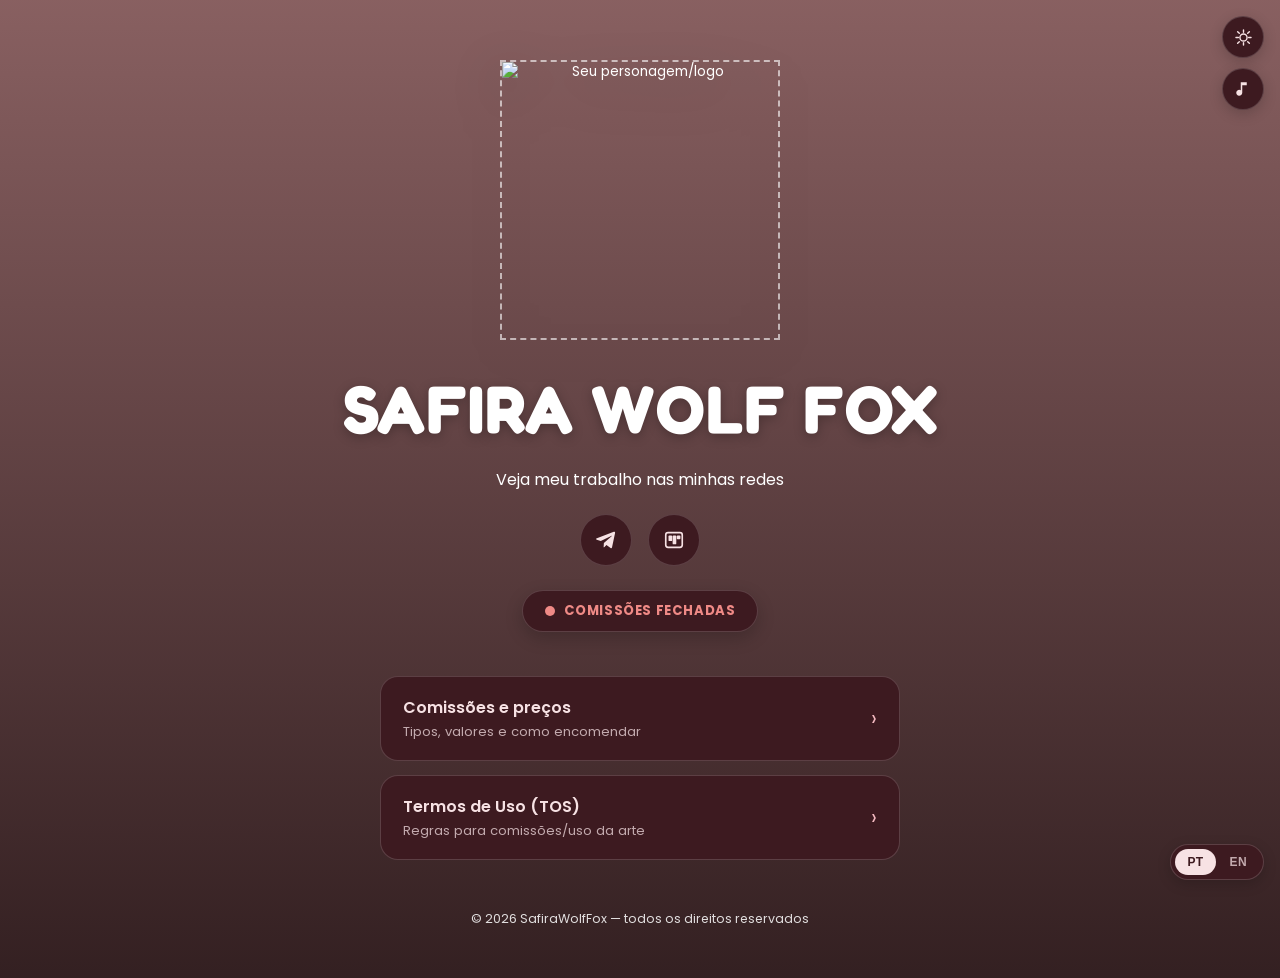
==== index.html @ 9dc7baf4 "Update index.html" ====
<!DOCTYPE html>
<html lang="pt-br">
<head>
<meta charset="UTF-8">
<meta name="viewport" content="width=device-width, initial-scale=1.0">
<title data-i18n="idx.title">SafiraWolfFox — Portfólio</title>
<script>if(localStorage.getItem('theme')==='light')document.documentElement.setAttribute('data-theme','light');</script>
<link rel="icon" type="image/png" href="img/favicon.png">

<meta property="og:type" content="website">
<meta property="og:title" content="Safira Wolf Fox — Portfólio" data-i18n="og.idx.title" data-i18n-attr="content">
<meta property="og:description" content="Confira meus trabalhos, comissões abertas e termos de serviço." data-i18n="og.idx.desc" data-i18n-attr="content">
<meta property="og:image" content="https://yoshirodrautine.github.io/safira-portfolio/img/page-handle.jpg">
<meta property="og:url" content="https://yoshirodrautine.github.io/safira-portfolio/">
<meta name="twitter:card" content="summary_large_image">
<meta name="twitter:title" content="Safira Wolf Fox — Portfólio" data-i18n="og.idx.title" data-i18n-attr="content">
<meta name="twitter:description" content="Confira meus trabalhos, comissões abertas e termos de serviço." data-i18n="og.idx.desc" data-i18n-attr="content">
<meta name="twitter:image" content="https://yoshirodrautine.github.io/safira-portfolio/img/page-handle.jpg">
<link rel="preconnect" href="https://fonts.googleapis.com">
<link href="https://fonts.googleapis.com/css2?family=Fredoka:wght@500;600;700&family=Poppins:wght@400;500;600&display=swap" rel="stylesheet">
<link rel="stylesheet" href="css/style.css">
</head>
<!--
  ✦ Ei, obrigada por dar uma espiadinha no código-fonte! ✦
  Esse site foi feito com muito carinho pra mostrar meu trabalho.
  Se você é curioso(a) o suficiente pra estar lendo isso, espero
  que também curta minhas artes. 💗
  — Safira
-->
<body>

<button class="theme-toggle" id="themeToggle" aria-label="Alternar tema claro/escuro" data-i18n="theme.label" data-i18n-attr="aria-label">
  <svg class="icon-sun" viewBox="0 0 24 24" fill="none" stroke="currentColor" stroke-width="1.8" stroke-linecap="round"><circle cx="12" cy="12" r="4.5"/><path d="M12 2.5v3M12 18.5v3M4.6 4.6l2.1 2.1M17.3 17.3l2.1 2.1M2.5 12h3M18.5 12h3M4.6 19.4l2.1-2.1M17.3 6.7l2.1-2.1"/></svg>
  <svg class="icon-moon" viewBox="0 0 24 24" fill="currentColor"><path d="M20.8 14.5A8.5 8.5 0 1 1 9.5 3.2a6.8 6.8 0 0 0 9.3 9.3c.7-.1 1.4-.3 2-.6.2.5.2 1 0 1.6Z"/></svg>
</button>

<div class="music-player" id="musicPlayer">
  <button class="music-toggle" id="musicToggle" aria-label="Tocar/mostrar trilha sonora" title="Trilha sonora" data-i18n="music.toggle" data-i18n-attr="aria-label,title">
    <svg viewBox="0 0 24 24" fill="currentColor"><path d="M9 3v10.55A4 4 0 1 0 11 17V7h6V3H9Z"/></svg>
  </button>
  <div class="music-panel" id="musicPanel">
    <button class="music-play" id="musicPlay" aria-label="Pausar/tocar música" data-i18n="music.play" data-i18n-attr="aria-label">
      <svg class="icon-play" viewBox="0 0 24 24" fill="currentColor"><path d="M8 5v14l11-7L8 5Z"/></svg>
      <svg class="icon-pause" viewBox="0 0 24 24" fill="currentColor"><path d="M6 5h4v14H6V5Zm8 0h4v14h-4V5Z"/></svg>
    </button>
    <div class="music-progress" id="musicProgress">
      <div class="music-progress-fill" id="musicProgressFill"></div>
    </div>
  </div>
  <audio id="bgAudio" src="audio/trilha.opus" preload="none" loop></audio>
</div>

<div class="lang-toggle" id="langToggle">
  <button class="lang-btn" data-lang="pt" aria-label="Português">PT</button>
  <button class="lang-btn" data-lang="en" aria-label="English">EN</button>
</div>

<div class="hero">

    <div class="sparkles">
    <span class="sparkle"></span><span class="sparkle"></span><span class="sparkle"></span><span class="sparkle"></span>
    <span class="sparkle"></span><span class="sparkle"></span><span class="sparkle"></span><span class="sparkle"></span>
    <span class="sparkle"></span><span class="sparkle"></span><span class="sparkle"></span><span class="sparkle"></span>
    <span class="sparkle"></span><span class="sparkle"></span><span class="sparkle"></span><span class="sparkle"></span>
    <span class="sparkle"></span><span class="sparkle"></span><span class="sparkle"></span><span class="sparkle"></span>
  </div>

    <img
    class="hero-img fade-item"
    style="--delay:0s"
    src="img/personagem.png"
    alt="Seu personagem/logo"
    onerror="this.classList.add('img-missing')">

  <h1 class="hero-title fade-item" style="--delay:0.3s">SAFIRA WOLF FOX</h1>
  <p class="hero-subtitle fade-item" style="--delay:0.5s" data-i18n="idx.subtitle">Veja meu trabalho nas minhas redes</p>

    <div class="social-row fade-item" style="--delay:0.7s">
    <a class="social-btn" href="https://t.me/tafirawolffox" target="_blank" title="Telegram">
      <svg viewBox="0 0 24 24" fill="currentColor"><path d="M21.9 4.3 18.6 20c-.2 1-.8 1.2-1.6.8l-4.5-3.3-2.2 2.1c-.2.2-.4.4-.9.4l.3-4.6 8.4-7.6c.4-.3-.1-.5-.5-.2L6.3 13 1.9 11.6c-1-.3-1-1 .2-1.4L20.5 3c.8-.3 1.6.2 1.4 1.3Z"/></svg>
    </a>
    <a class="social-btn" href="https://trello.com/b/VYx0L8r1" target="_blank" title="Quadro de comissões" data-i18n="idx.board" data-i18n-attr="title">
      <svg viewBox="0 0 24 24" fill="none" stroke="currentColor" stroke-width="1.8" stroke-linecap="round" stroke-linejoin="round">
        <rect x="3" y="4" width="18" height="16" rx="2.5"/>
        <rect x="6" y="7.2" width="4" height="6" rx="1" fill="currentColor" stroke="none"/>
        <rect x="10.5" y="7.2" width="4" height="9.5" rx="1" fill="currentColor" stroke="none"/>
        <rect x="15" y="7.2" width="4" height="4" rx="1" fill="currentColor" stroke="none"/>
      </svg>
    </a>
  </div>

        <div class="status-badge status-closed fade-item" id="statusBadge" style="--delay:0.85s">
    <span class="status-dot"></span>
    <span id="statusLabel">Comissões Fechadas</span>
  </div>

    <div class="slots-counter fade-item" style="--delay:0.92s">
    <span data-i18n="slots.label">Vagas disponíveis</span>: <strong id="slotsValue">10/10</strong>
  </div>

  <div class="links-section fade-item" style="--delay:1s">

    <a class="link-card" id="linkCardComissoes" href="pages/comissoes.html">
      <div class="link-card-text">
        <div class="link-card-title" data-i18n="idx.card1.title">Comissões e preços</div>
        <div class="link-card-desc" data-i18n="idx.card1.desc">Tipos, valores e como encomendar</div>
      </div>
      <span class="link-card-arrow">›</span>
    </a>

    <a class="link-card" id="linkCardTos" href="pages/tos.html">
      <div class="link-card-text">
        <div class="link-card-title" data-i18n="idx.card2.title">Termos de Uso (TOS)</div>
        <div class="link-card-desc" data-i18n="idx.card2.desc">Regras para comissões/uso da arte</div>
      </div>
      <span class="link-card-arrow">›</span>
    </a>

  </div>

  <p class="footer fade-item" style="--delay:1.2s" data-i18n="idx.footer">© 2026 SafiraWolfFox — todos os direitos reservados</p>

</div>

<script src="js/decorations-config.js"></script>
<script src="js/script.js"></script>
</body>
</html>
---- css/style.css ----
:root{
  --rosa-claro:#e8a8a8;
  --rosa-escuro:#8a3d47;
  --texto-claro:#ffffff;
  --texto-escuro:#4a2530;

    --card-bg:#3d1a20;
  --card-borda:rgba(255,255,255,0.16);
  --card-text:#f7e2e4;
  --card-text-secondary:rgba(247,226,228,0.72);
  --card-accent:#f2b8bf;
  --card-hover:rgba(255,255,255,0.07);
  --card-icon-bg:rgba(255,255,255,0.12);

  --gallery-item-bg:rgba(255,255,255,0.08);
  --gallery-item-border:rgba(255,255,255,0.18);

  --hero-overlay-1:rgba(20,8,10,0.45);
  --hero-overlay-2:rgba(20,8,10,0.85);

  --status-open-color:#7fd88a;
  --status-closed-color:#ef8a86;

    --page-bg-start:var(--rosa-escuro);
  --page-bg-end:#6e2f38;
  --page-text:var(--texto-claro);
  --page-text-secondary:rgba(255,255,255,0.9);
  --page-divider:rgba(255,255,255,0.25);
}

:root[data-theme="light"]{
  --card-bg:#fdf3f0;
  --card-borda:#f0d9d3;
  --card-text:var(--rosa-escuro);
  --card-text-secondary:#7a5b60;
  --card-accent:var(--rosa-escuro);
  --card-hover:rgba(138,61,71,0.07);
  --card-icon-bg:rgba(138,61,71,0.1);

  --gallery-item-bg:rgba(138,61,71,0.05);
  --gallery-item-border:rgba(138,61,71,0.15);

  --hero-overlay-1:rgba(138,61,71,0.12);
  --hero-overlay-2:rgba(138,61,71,0.42);

  --status-open-color:#2e7d32;
  --status-closed-color:#c62828;

  --page-bg-start:#fdf1ee;
  --page-bg-end:#f6dfd9;
  --page-text:var(--rosa-escuro);
  --page-text-secondary:#6e4048;
  --page-divider:rgba(138,61,71,0.2);
}

*{ box-sizing:border-box; margin:0; padding:0; }

*{
  -webkit-user-select:none;
  -moz-user-select:none;
  -ms-user-select:none;
  user-select:none;
}

img{
  -webkit-user-drag:none;
  user-drag:none;
  -webkit-touch-callout:none; }

html{
  cursor: url("../img/cursor.png") 6 6, auto;
}

body{
  font-family:'Poppins', sans-serif;
  color:var(--texto-escuro);
  background:var(--rosa-claro);
  min-height:100vh;
    cursor: url("../img/cursor.png") 6 6, auto;
}

a, button, .gallery-item, .status-closed{
  cursor: url("../img/cursor-hover.png") 6 6, url("../img/cursor.png") 6 6, pointer;
}

body:active{
  cursor: url("../img/cursor-hover.png") 6 6, url("../img/cursor.png") 6 6, auto;
}

body.page-fade{
  opacity:0;
  transition:opacity 0.28s ease;
}
body.page-fade.page-in{ opacity:1; }
body.page-fade.page-out{ opacity:0; }

@media (prefers-reduced-motion: reduce){
  body.page-fade{ opacity:1 !important; transition:none; }
}

.theme-toggle{
  position:fixed;
  top:16px;
  right:16px;
  z-index:500;
  width:42px;
  height:42px;
  border-radius:50%;
  border:1px solid var(--card-borda);
  background:var(--card-bg);
  color:var(--card-text);
  display:flex;
  align-items:center;
  justify-content:center;
  box-shadow:0 4px 14px rgba(0,0,0,0.18);
  transition:transform 0.15s ease;
}
.theme-toggle:hover{ transform:scale(1.06); }
.theme-toggle svg{ width:19px; height:19px; }
.theme-toggle .icon-moon{ display:none; }
:root[data-theme="light"] .theme-toggle .icon-sun{ display:none; }
:root[data-theme="light"] .theme-toggle .icon-moon{ display:block; }

.music-player{
  position:fixed;
  top:68px;
  right:16px;
  z-index:500;
  display:flex;
  flex-direction:row-reverse;   align-items:center;
  gap:10px;
}

.music-toggle{
  width:42px;
  height:42px;
  border-radius:50%;
  border:1px solid var(--card-borda);
  background:var(--card-bg);
  color:var(--card-text);
  display:flex;
  align-items:center;
  justify-content:center;
  box-shadow:0 4px 14px rgba(0,0,0,0.18);
  transition:transform 0.15s ease;
  flex-shrink:0;
}
.music-toggle:hover{ transform:scale(1.06); }
.music-toggle svg{ width:18px; height:18px; }

.music-panel{
  display:flex;
  align-items:center;
  gap:8px;
  height:42px;
  background:var(--card-bg);
  border:1px solid var(--card-borda);
  border-radius:999px;
  box-shadow:0 4px 14px rgba(0,0,0,0.18);
  max-width:0;
  padding:0;
  overflow:hidden;
  opacity:0;
  transition:max-width 0.3s ease, opacity 0.25s ease, padding 0.3s ease;
}
.music-panel.expanded{
  max-width:220px;
  padding:0 14px 0 6px;
  opacity:1;
}

.music-play{
  width:28px;
  height:28px;
  border-radius:50%;
  border:none;
  background:var(--card-icon-bg);
  color:var(--card-text);
  display:flex;
  align-items:center;
  justify-content:center;
  flex-shrink:0;
}
.music-play svg{ width:14px; height:14px; }
.music-play .icon-pause{ display:none; }
.music-play.is-playing .icon-play{ display:none; }
.music-play.is-playing .icon-pause{ display:block; }

.music-progress{
  position:relative;
  flex:1;
  min-width:110px;
  height:4px;
  border-radius:999px;
  background:var(--card-borda);
  cursor:pointer;
}

.music-progress-fill{
  position:absolute;
  left:0;
  top:0;
  height:100%;
  width:0%;
  border-radius:999px;
  background:var(--card-accent);
}

.sparkles{
  position:absolute;
  inset:0;
  overflow:hidden;
  pointer-events:none;
  z-index:0;
}
.sparkle{
  position:absolute;
  width:5px;
  height:5px;
  background:var(--sparkle-color, #fff);
  border-radius:50%;
  box-shadow:0 0 8px 2px var(--sparkle-color, rgba(255,255,255,0.75));
  opacity:0;
  animation:sparkle-twinkle 2.2s ease-in-out infinite;
}
.sparkle:nth-child(1){  top:8%;  left:12%; animation-delay:0s;    }
.sparkle:nth-child(2){  top:20%; left:78%; animation-delay:.2s;  width:3px; height:3px; }
.sparkle:nth-child(3){  top:34%; left:40%; animation-delay:.4s;  }
.sparkle:nth-child(4){  top:54%; left:88%; animation-delay:.6s;  width:5px; height:5px; }
.sparkle:nth-child(5){  top:64%; left:18%; animation-delay:.8s;  }
.sparkle:nth-child(6){  top:80%; left:60%; animation-delay:1s;   width:3px; height:3px; }
.sparkle:nth-child(7){  top:14%; left:55%; animation-delay:1.2s; }
.sparkle:nth-child(8){  top:46%; left:6%;  animation-delay:1.4s; width:5px; height:5px; }
.sparkle:nth-child(9){  top:25%; left:30%; animation-delay:.1s;  width:4px; height:4px; }
.sparkle:nth-child(10){ top:60%; left:48%; animation-delay:.5s;  }
.sparkle:nth-child(11){ top:10%; left:65%; animation-delay:.9s;  width:3px; height:3px; }
.sparkle:nth-child(12){ top:72%; left:75%; animation-delay:1.3s; width:5px; height:5px; }
.sparkle:nth-child(13){ top:40%; left:92%; animation-delay:1.7s; }
.sparkle:nth-child(14){ top:88%; left:22%; animation-delay:.3s;  width:4px; height:4px; }
.sparkle:nth-child(15){ top:5%;  left:45%; animation-delay:.7s;  }
.sparkle:nth-child(16){ top:50%; left:3%;  animation-delay:1.1s; width:3px; height:3px; }
.sparkle:nth-child(17){ top:30%; left:82%; animation-delay:1.5s; width:5px; height:5px; }
.sparkle:nth-child(18){ top:78%; left:38%; animation-delay:1.9s; }
.sparkle:nth-child(19){ top:18%; left:8%;  animation-delay:.6s;  width:4px; height:4px; }
.sparkle:nth-child(20){ top:92%; left:58%; animation-delay:1s;   }

@keyframes sparkle-twinkle{
  0%, 100%{ opacity:0; transform:scale(0.6) translateY(0); }
  50%{ opacity:1; transform:scale(1.2) translateY(-6px); }
}

@media (prefers-reduced-motion: reduce){
  .sparkle{ animation:none; opacity:0.35; }
}

body.season-halloween{ --sparkle-color:#ff9d3d; }
body.season-christmas{ --sparkle-color:#8fe3a1; }

.season-banner{
  position:relative;
  z-index:3;
  text-align:center;
  font-weight:700;
  font-size:0.9rem;
  padding:10px 18px;
  margin-bottom:18px;
  border-radius:999px;
  background:var(--card-bg);
  color:var(--card-text);
  border:1px solid var(--card-borda);
}

.ych-tabs{
  display:flex;
  flex-wrap:wrap;
  gap:10px;
  margin-bottom:20px;
}

.ych-tab-btn{
  padding:9px 18px;
  border-radius:999px;
  border:1px solid var(--card-borda);
  background:var(--card-bg);
  color:var(--card-text-secondary);
  font-family:'Poppins', sans-serif;
  font-weight:600;
  font-size:0.85rem;
  transition:background 0.15s ease, color 0.15s ease;
}

.ych-tab-btn.active{
  background:var(--card-text);
  color:var(--card-bg);
}

.ych-panel{ display:none; }
.ych-panel.active{ display:block; }

/* ===== ADORNOS NOS BOTÕES ===== */
.decoration-badge{
  position:absolute;
  height:auto;
  pointer-events:none;
  z-index:5;
  filter:drop-shadow(0 3px 6px rgba(0,0,0,0.35));
}
.decoration-badge.pos-top-right{ top:-14px; right:-14px; }
.decoration-badge.pos-top-left{ top:-14px; left:-14px; }
.decoration-badge.pos-bottom-right{ bottom:-14px; right:-14px; }
.decoration-badge.pos-bottom-left{ bottom:-14px; left:-14px; }

.hero-img.is-gone{
  pointer-events:none;
}

/* Terminal que aparece depois do personagem se desintegrar */
.konami-terminal{
  margin-top:18px;
  display:flex;
  align-items:center;
  gap:8px;
  width:min(280px, 80vw);
  background:rgba(20,8,10,0.6);
  border:1px solid rgba(255,255,255,0.25);
  border-radius:10px;
  padding:10px 14px;
  font-family:'Courier New', monospace;
  opacity:0;
  transform:translateY(-8px);
  transition:opacity 0.3s ease, transform 0.3s ease;
  z-index:6;
}
.konami-terminal.visible{
  opacity:1;
  transform:translateY(0);
}
.konami-terminal-prompt{
  color:#7fd88a;
  font-weight:bold;
}
.konami-terminal-input{
  flex:1;
  min-width:0;
  background:transparent;
  border:none;
  outline:none;
  color:#fff;
  font-family:inherit;
  font-size:0.9rem;
  caret-color:#7fd88a;
}
.konami-terminal-input::placeholder{
  color:rgba(255,255,255,0.45);
}

.konami-toast{
  position:fixed;
  top:50%;
  left:50%;
  transform:translate(-50%, -50%) scale(0.85);
  z-index:900;
  background:var(--card-bg);
  color:var(--card-text);
  border:1px solid var(--card-borda);
  padding:16px 28px;
  border-radius:16px;
  font-weight:700;
  font-size:1.05rem;
  text-align:center;
  box-shadow:0 12px 30px rgba(0,0,0,0.3);
  opacity:0;
  pointer-events:none;
  transition:opacity 0.3s ease, transform 0.3s ease;
}
.konami-toast.visible{
  opacity:1;
  transform:translate(-50%, -50%) scale(1);
}

.confetti-piece{
  position:fixed;
  width:8px;
  height:8px;
  pointer-events:none;
  z-index:700;
  animation:confetti-burst 0.9s ease-out forwards;
}

@keyframes confetti-burst{
  0%{ opacity:1; transform:translate(0, 0) rotate(0deg); }
  100%{ opacity:0; transform:translate(var(--tx), var(--ty)) rotate(var(--rot)); }
}

.floating-heart{
  position:absolute;
  font-size:1.4rem;
  pointer-events:none;
  transform:translate(-50%, -50%);
  animation:heart-float 1.1s ease-out forwards;
  z-index:5;
}

@keyframes heart-float{
  0%{ opacity:0; transform:translate(-50%, -50%) scale(0.5); }
  15%{ opacity:1; transform:translate(-50%, -50%) scale(1.1); }
  100%{ opacity:0; transform:translate(calc(-50% + var(--drift, 0px)), -140px) scale(0.9); }
}

.dust-container{
  position:absolute;
  pointer-events:none;
  z-index:6;
}

.dust-cell{
  position:absolute;
  background-repeat:no-repeat;
  animation:dust-away 1.1s cubic-bezier(0.4, 0, 0.2, 1) forwards;
  will-change:transform, opacity;
}

@keyframes dust-away{
  0%{ opacity:1; transform:translate(0, 0) rotate(0deg) scale(1); }
  55%{ opacity:0.85; }
  100%{ opacity:0; transform:translate(var(--dx), var(--dy)) rotate(var(--rot)) scale(0.25); }
}

.lang-toggle{
  position:fixed;
  bottom:20px;
  right:16px;
  z-index:500;
  display:flex;
  gap:2px;
  background:var(--card-bg);
  border:1px solid var(--card-borda);
  border-radius:999px;
  padding:4px;
  box-shadow:0 4px 14px rgba(0,0,0,0.18);
}

.lang-toggle--stacked{
  bottom:76px;
}

.lang-btn{
  border:none;
  background:transparent;
  color:var(--card-text-secondary);
  font-size:0.75rem;
  font-weight:700;
  letter-spacing:0.4px;
  padding:6px 12px;
  border-radius:999px;
  transition:background 0.15s ease, color 0.15s ease;
}

.lang-btn.active{
  background:var(--card-text);
  color:var(--card-bg);
}

.pay-icon-en{ display:none; }
:root[data-lang="en"] .pay-icon-pt{ display:none; }
:root[data-lang="en"] .pay-icon-en{ display:block; }

.back-to-top{
  position:fixed;
  bottom:20px;
  right:20px;
  z-index:400;
  width:46px;
  height:46px;
  border-radius:50%;
  border:1px solid var(--card-borda);
  background:var(--card-bg);
  color:var(--card-text);
  font-size:1.3rem;
  line-height:1;
  display:flex;
  align-items:center;
  justify-content:center;
  box-shadow:0 4px 14px rgba(0,0,0,0.18);
  opacity:0;
  pointer-events:none;
  transform:translateY(10px);
  transition:opacity 0.2s ease, transform 0.2s ease;
}

.back-to-top.visible{
  opacity:1;
  pointer-events:auto;
  transform:translateY(0);
}

.hero{
  position:relative;
  min-height:100vh;
  display:flex;
  flex-direction:column;
  align-items:center;
  padding:60px 20px 40px;
  text-align:center;
  overflow:hidden;

  background-image:
    linear-gradient(180deg, var(--hero-overlay-1) 0%, var(--hero-overlay-2) 100%),
    url("../img/fundo.webp");
  background-size:cover;
  background-position:center;
  background-color:var(--rosa-claro); }

.hero-img{
  width:min(340px, 65vw);
  height:auto;
  margin-bottom:28px;
  filter:drop-shadow(0 14px 24px rgba(0,0,0,0.3));
  transform-origin:center bottom;
}

@keyframes pat-squish{
  0%{ transform:scale(1, 1); }
  30%{ transform:scale(1.08, 0.9); }
  60%{ transform:scale(0.95, 1.05); }
  100%{ transform:scale(1, 1); }
}

.hero-img.is-patting,
.fade-item.fade-done.is-patting{
  animation:pat-squish 0.35s ease-in-out;
}

@media (prefers-reduced-motion: reduce){
  .hero-img.is-patting{ animation:none; }
}

.hero-img.img-missing{
  width:min(280px, 55vw);
  aspect-ratio:1/1;
  display:flex;
  align-items:center;
  justify-content:center;
  color:var(--texto-claro);
  font-size:0.85rem;
  border:2px dashed rgba(255,255,255,0.6);
}

.hero-title{
  font-family:'Fredoka', sans-serif;
  font-weight:700;
  font-size:clamp(2.4rem, 8vw, 4.2rem);
  color:var(--texto-claro);
  letter-spacing:1px;
  text-shadow:0 3px 12px rgba(0,0,0,0.25);
}

.hero-subtitle{
  margin-top:18px;
  font-size:1rem;
  color:var(--texto-claro);
  opacity:0.95;
}

.social-row{
  display:flex;
  gap:16px;
  margin-top:22px;
  flex-wrap:wrap;
  justify-content:center;
}

.social-btn{
  width:52px;
  height:52px;
  border-radius:50%;
  background:var(--card-bg);
  border:1px solid var(--card-borda);
  display:flex;
  align-items:center;
  justify-content:center;
  color:var(--card-text);
  text-decoration:none;
  transition:transform 0.15s ease, background 0.15s ease;
}
.social-btn:hover{
  transform:translateY(-3px);
  background:var(--card-hover);
}
.social-btn svg{ width:22px; height:22px; }

.status-badge{
  position:relative;
  display:inline-flex;
  align-items:center;
  gap:9px;
  padding:10px 22px;
  border-radius:999px;
  font-weight:700;
  font-size:0.82rem;
  letter-spacing:0.6px;
  text-transform:uppercase;
  background:var(--card-bg);
  border:1px solid var(--card-borda);
  box-shadow:0 6px 18px rgba(0,0,0,0.2);
  margin-top:24px;
  transition:left 0.18s ease, top 0.18s ease;
}

.status-badge.dodging{
  position:fixed;
  z-index:600;
  margin-top:0;
}

@media (prefers-reduced-motion: reduce){
  .status-badge{ transition:none; }
  .status-badge.dodging{ position:relative; } }

#statusLabel{ transition:opacity 0.15s ease; }

.status-open{ color:var(--status-open-color); }
.status-closed{ color:var(--status-closed-color); }

.status-dot{
  width:10px;
  height:10px;
  border-radius:50%;
  flex-shrink:0;
}

.status-open .status-dot{
  background:var(--status-open-color);
  animation:status-pulse-green 1.7s infinite;
}

.status-closed .status-dot{
  background:var(--status-closed-color);
  animation:status-pulse-red 1.7s infinite;
}

@keyframes status-pulse-green{
  0%{ box-shadow:0 0 0 0 rgba(67,160,71,0.55); }
  70%{ box-shadow:0 0 0 10px rgba(67,160,71,0); }
  100%{ box-shadow:0 0 0 0 rgba(67,160,71,0); }
}

@keyframes status-pulse-red{
  0%{ box-shadow:0 0 0 0 rgba(229,57,53,0.55); }
  70%{ box-shadow:0 0 0 10px rgba(229,57,53,0); }
  100%{ box-shadow:0 0 0 0 rgba(229,57,53,0); }
}

@media (prefers-reduced-motion: reduce){
  .status-dot{ animation:none; }
}

.slots-counter{
  display:none;
  margin-top:10px;
  font-size:0.82rem;
  color:var(--texto-claro);
  opacity:0.9;
}
.status-badge.status-open + .slots-counter{
  display:block;
}
.slots-counter strong{
  font-weight:700;
}

.links-section{
  width:100%;
  max-width:520px;
  margin-top:44px;
  display:flex;
  flex-direction:column;
  gap:14px;
}

.link-card{
  background:var(--card-bg);
  border:1px solid var(--card-borda);
  border-radius:18px;
  padding:18px 22px;
  display:flex;
  align-items:center;
  justify-content:space-between;
  text-decoration:none;
  color:var(--card-text);
  transition:transform 0.15s ease, box-shadow 0.15s ease, background 0.15s ease;
}
.link-card:hover{
  transform:translateY(-2px);
  background:var(--card-hover);
  box-shadow:0 8px 18px rgba(0,0,0,0.18);
}

.link-card-text{ text-align:left; }

.link-card-title{
  font-weight:600;
  font-size:1rem;
  color:var(--card-text);
}

.link-card-desc{
  font-size:0.82rem;
  color:var(--card-text-secondary);
  margin-top:2px;
}

.link-card-arrow{
  font-size:1.3rem;
  color:var(--card-accent);
  flex-shrink:0;
  margin-left:12px;
}

.footer{
  margin-top:50px;
  font-size:0.78rem;
  color:rgba(255,255,255,0.85);
  padding-bottom:10px;
}

.fade-item{
  opacity:0;
  transform:translateY(16px);
  animation:fadeInUp 0.7s ease forwards;
  animation-delay:var(--delay, 0s);
}

.fade-item.fade-done{
  animation:none;
  opacity:1;
  transform:none;
}

@keyframes fadeInUp{
  to{
    opacity:1;
    transform:translateY(0);
  }
}

@media (prefers-reduced-motion: reduce){
  .fade-item{
    animation:none;
    opacity:1;
    transform:none;
  }
}

@media (max-width:480px){
  .hero{ padding:40px 16px 30px; }
  .link-card{ padding:16px 18px; }
}

.page{
  position:relative;
  min-height:100vh;
  background:linear-gradient(180deg, var(--page-bg-start) 0%, var(--page-bg-end) 100%);
  padding:50px 20px 70px;
  overflow:hidden;
}

.page-character{
  position:absolute;
  top:0;
  right:0;
  height:100%;
  width:auto;
  max-width:55%;
  object-fit:cover;
  opacity:0.3;
  z-index:0;
  pointer-events:none;
  -webkit-mask-image:linear-gradient(to left, black 35%, transparent 95%);
  mask-image:linear-gradient(to left, black 35%, transparent 95%);
}

.page-inner{
  position:relative;
  z-index:1;
  width:100%;
  max-width:1100px;
  margin:0 auto;
}

.text-col{
  max-width:560px;
}

.page-back{
  display:block;
  color:var(--page-text-secondary);
  text-decoration:none;
  font-size:0.9rem;
  margin-bottom:24px;
}
.page-back:hover{ color:var(--page-text); }

.page-title{
  font-family:'Fredoka', sans-serif;
  font-weight:700;
  font-size:clamp(2rem, 6vw, 3rem);
  color:var(--page-text);
  text-align:left;
  margin-bottom:36px;
}

.gallery{
  width:100%;
  display:grid;
    grid-template-columns:repeat(3, 1fr);
  gap:18px;
  margin-bottom:44px;
}

.gallery-item{
  aspect-ratio:1/1;
  border-radius:14px;
  overflow:hidden;
  background:var(--gallery-item-bg);
  border:1px solid var(--gallery-item-border);
  
    transition:transform 0.15s ease;
  transform-style:preserve-3d;
  will-change:transform;
}

.gallery-item.is-loading{
  background:linear-gradient(
    100deg,
    var(--gallery-item-bg) 30%,
    rgba(255,255,255,0.18) 50%,
    var(--gallery-item-bg) 70%
  );
  background-size:250% 100%;
  animation:skeleton-shimmer 1.4s ease-in-out infinite;
}

@keyframes skeleton-shimmer{
  0%{ background-position:100% 0; }
  100%{ background-position:-100% 0; }
}

@media (prefers-reduced-motion: reduce){
  .gallery-item.is-loading{ animation:none; }
}

.gallery-item img{
  width:100%;
  height:100%;
  object-fit:cover;
  display:block;
  opacity:0;
  transition:opacity 0.35s ease, transform 0.2s ease;
}

.gallery-item img.loaded,
.gallery-item img.img-missing{
  opacity:1;
}

.gallery-item:hover img:not(.img-missing){
  transform:scale(1.04);
}

.gallery-item img.img-missing{
  display:flex;
  align-items:center;
  justify-content:center;
  color:var(--page-text-secondary);
  font-size:0.85rem;
  text-align:center;
  padding:16px;
}

.divider{
  width:100%;
  height:1px;
  background:var(--page-divider);
  margin-bottom:36px;
}

.commission-block{
  margin-bottom:38px;
  text-align:left;
}

.commission-heading{
  font-family:'Fredoka', sans-serif;
  font-weight:600;
  font-size:1.4rem;
  color:var(--page-text);
  margin-bottom:14px;
}

.category-block{
  margin-bottom:10px;
}

.category-title{
  font-family:'Fredoka', sans-serif;
  font-weight:600;
  font-size:1.3rem;
  color:var(--page-text);
  margin-bottom:16px;
}

.order-form{
  margin-top:16px;
  display:flex;
  flex-direction:column;
  gap:6px;
}

.order-form-label{
  font-size:0.82rem;
  font-weight:600;
  color:var(--page-text-secondary);
  margin-top:10px;
}

.order-form-input{
  font-family:'Poppins', sans-serif;
  font-size:0.9rem;
  color:var(--card-text);
  background:var(--card-bg);
  border:1px solid var(--card-borda);
  border-radius:10px;
  padding:10px 12px;
  resize:vertical;
}
.order-form-input:focus{
  outline:2px solid var(--card-accent);
  outline-offset:1px;
}

.order-form-submit{
  margin-top:16px;
  align-self:flex-start;
  font-family:'Poppins', sans-serif;
  font-weight:600;
  font-size:0.9rem;
  color:var(--card-bg);
  background:var(--card-text);
  border:none;
  border-radius:999px;
  padding:11px 24px;
  transition:transform 0.15s ease, opacity 0.15s ease;
}
.order-form-submit:hover{ transform:translateY(-2px); }
.order-form-submit:disabled{ opacity:0.6; }

.order-form-note{
  margin-top:10px;
  font-size:0.78rem;
  color:var(--page-text-secondary);
  line-height:1.5;
}

.order-card{
  background:var(--card-bg);
  border:1px solid var(--card-borda);
  border-radius:18px;
  overflow:hidden;
}

.order-row{
  display:flex;
  align-items:center;
  gap:14px;
  padding:16px 20px;
  text-decoration:none;
  color:var(--card-text);
}

.order-row + .order-row{
  border-top:1px solid var(--card-borda);
}

.order-row-link{
  transition:background 0.15s ease;
}
.order-row-link:hover{
  background:var(--card-hover);
}

.order-icon{
  width:40px;
  height:40px;
  border-radius:50%;
  background:var(--card-icon-bg);
  display:flex;
  align-items:center;
  justify-content:center;
  color:var(--card-text);
  flex-shrink:0;
}
.order-icon svg{ width:20px; height:20px; }
.order-icon img{ width:20px; height:20px; object-fit:contain; }

.order-row-text{ flex:1; text-align:left; }

.order-row-title{
  font-weight:600;
  font-size:0.95rem;
  color:var(--card-text);
}

.order-row-desc{
  font-size:0.8rem;
  color:var(--card-text-secondary);
  margin-top:2px;
}

.order-row-arrow{
  font-size:1.3rem;
  color:var(--card-accent);
  flex-shrink:0;
}

.commission-text{
  color:var(--page-text-secondary);
  font-size:0.95rem;
  line-height:1.7;
}

.commission-text ul{
  list-style:none;
  padding:0;
}

.commission-text li{
  margin-bottom:8px;
  padding-left:18px;
  position:relative;
}

.commission-text li::before{
  content:"–";
  position:absolute;
  left:0;
}

.commission-price{
  margin-top:14px;
  font-weight:600;
  color:var(--page-text);
  font-size:1.05rem;
}

.price-tiers{
  margin-top:14px;
  display:flex;
  flex-direction:column;
  gap:6px;
}

.price-tier{
  display:flex;
  align-items:baseline;
  justify-content:space-between;
  max-width:280px;
  gap:16px;
}

.price-tier-name{
  font-size:0.88rem;
  color:var(--page-text-secondary);
}

.price-tier-value{
  font-weight:600;
  color:var(--page-text);
  font-size:1.05rem;
  white-space:nowrap;
}

@media (max-width:480px){
  .page{ padding:36px 16px 50px; }
  .gallery{ gap:8px; }
}

.lightbox{
  position:fixed;
  inset:0;
  background:rgba(20,8,10,0.9);
  display:none;
  align-items:center;
  justify-content:center;
  z-index:1000;
  padding:30px;
}

.lightbox.active{ display:flex; }

.lightbox img{
  max-width:90vw;
  max-height:85vh;
  border-radius:10px;
  box-shadow:0 20px 50px rgba(0,0,0,0.5);
}

.lightbox-close{
  position:absolute;
  top:20px;
  right:24px;
  width:42px;
  height:42px;
  border-radius:50%;
  border:none;
  background:rgba(255,255,255,0.15);
  color:#fff;
  font-size:1.4rem;
  line-height:1;
  cursor:pointer;
  display:flex;
  align-items:center;
  justify-content:center;
}
.lightbox-close:hover{ background:rgba(255,255,255,0.3); }
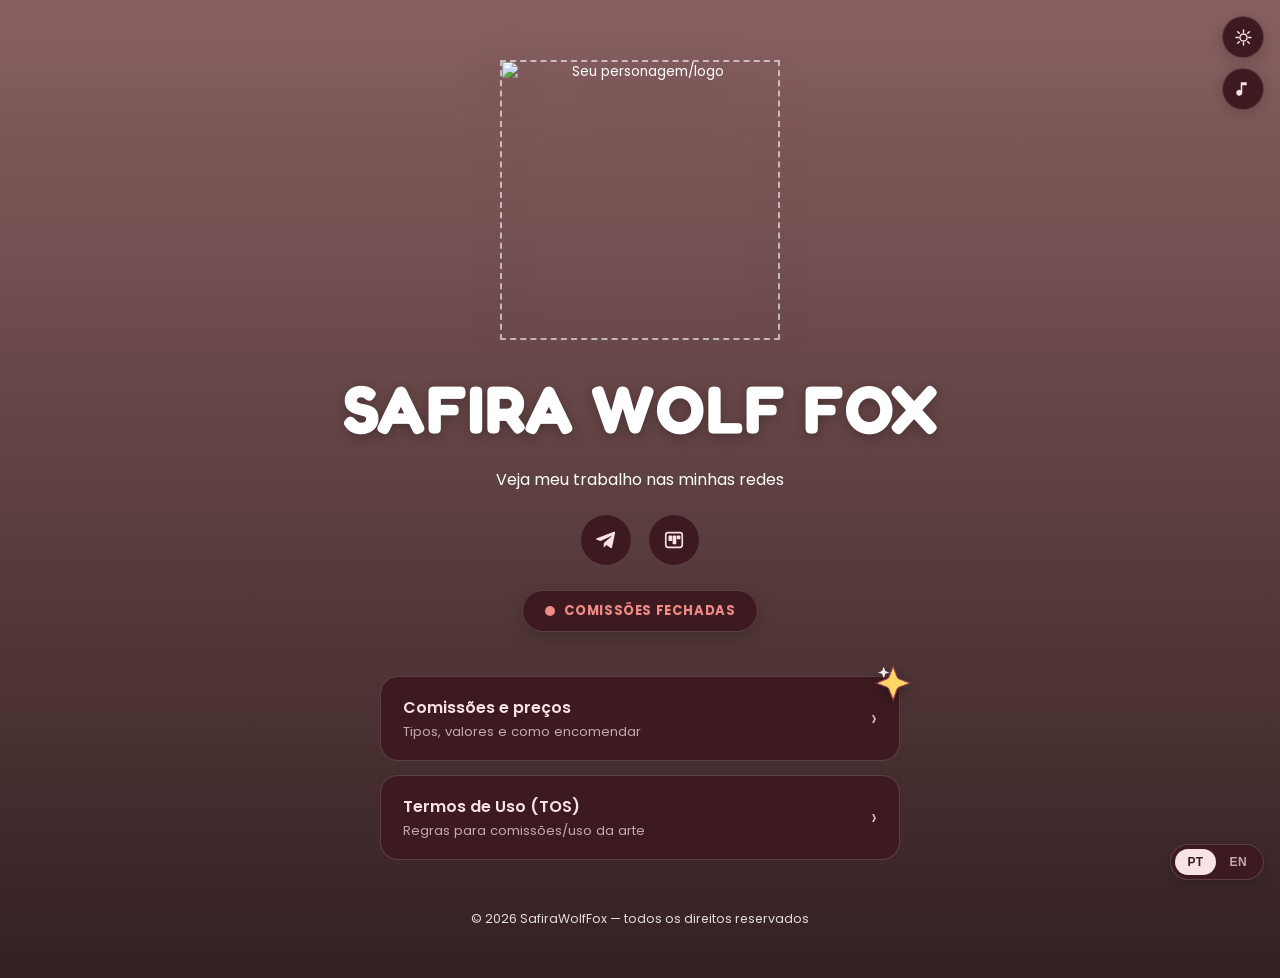
==== commit 9bd078c4: "Update index.html" ====
--- a/index.html
+++ b/index.html
@@ -57,13 +57,7 @@
 
 <div class="hero">
 
-    <div class="sparkles">
-    <span class="sparkle"></span><span class="sparkle"></span><span class="sparkle"></span><span class="sparkle"></span>
-    <span class="sparkle"></span><span class="sparkle"></span><span class="sparkle"></span><span class="sparkle"></span>
-    <span class="sparkle"></span><span class="sparkle"></span><span class="sparkle"></span><span class="sparkle"></span>
-    <span class="sparkle"></span><span class="sparkle"></span><span class="sparkle"></span><span class="sparkle"></span>
-    <span class="sparkle"></span><span class="sparkle"></span><span class="sparkle"></span><span class="sparkle"></span>
-  </div>
+    <div class="sparkles" id="particlesBg"></div>
 
     <img
     class="hero-img fade-item"
@@ -122,6 +116,7 @@
 
 </div>
 
+<script src="https://cdn.jsdelivr.net/particles.js/2.0.0/particles.min.js"></script>
 <script src="js/decorations-config.js"></script>
 <script src="js/script.js"></script>
 </body>
